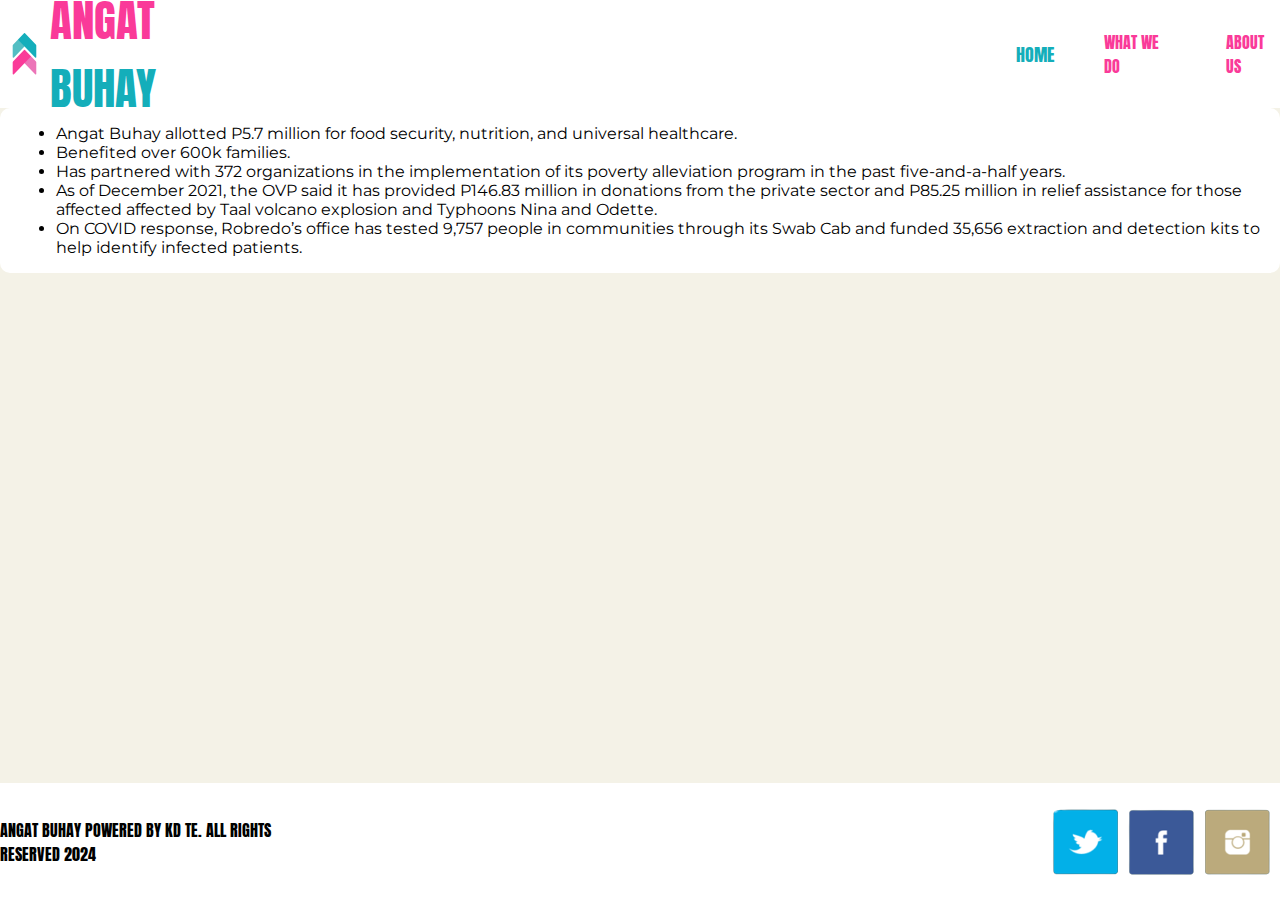
==== p1achievements.html @ 10459612 "Add files via upload" ====
<!DOCTYPE html>
<html lang="en">
<head>
    <meta charset="UTF-8">
    <meta name="viewport" content="width=device-width, initial-scale=1.0">
    <title>ANGAT BUHAY</title>
    <link rel="stylesheet" href="style.css">
    <link href="https://fonts.googleapis.com/css2?family=Anton&display=swap" rel="stylesheet">
    <link href="https://fonts.googleapis.com/css2?family=Montserrat:wght@300&display=swap" rel="stylesheet">
</head>
<body>

    <nav>
        <img src="media/logo.png" height="50">
        <p>ANGAT <span>BUHAY</span></p>

        <div class="dropdown">
            <a href="index.html" id="navclr">HOME</a>
            <div class="dropdown-content">
                <div class="a">
                    <a href="p1background.html">BACKGROUND</a>
                </div>
                <div class="a">
                    <a href="p1achievements.html">ACHIEVEMENTS</a>
                </div>
            </div>
        </div>

        <div class="dropdown">
            <a href="page2.html">WHAT WE DO</a>
            <div class="dropdown-content">
                <div class="a">
                    <a href="page2.html">INITIATIVES</a>
                </div>
                <div class="a">
                    <a href="p2involvement.html">INVOLVEMENT</a>
                </div>
                <div class="a">
                    <a href="page2.html">ACTIVITIES</a>
                </div>
            </div>
        </div>

        <div class="dropdown">
            <a href="page3.html">ABOUT US</a>
            <div class="dropdown-content">
                <div class="a">
                    <a href="page3.html">WHO WE ARE</a>
                </div>
                <div class="a">
                    <a href="page3.html">MISSION</a>
                </div>
                <div class="a">
                    <a href="page3.html">VISION</a>
                </div>
                <div class="a">
                    <a href="page3.html">HOW TO HELP</a>
                </div>
            </div>
        </div>
    </nav>

    <main id="containerachiements">
        <article id="achievements">
            <ul>
                <li>Angat Buhay allotted P5.7 million for food security, nutrition, and universal healthcare.</li>
                <li>Benefited over 600k families.</li>
                <li>Has partnered with 372 organizations in the implementation of its poverty alleviation program in the past five-and-a-half years.</li>
                <li>As of December 2021, the OVP said it has provided P146.83 million in donations from the private sector and P85.25 million in relief assistance for those affected affected by Taal volcano explosion and Typhoons Nina and Odette.</li>
                <li>On COVID response, Robredo’s office has tested 9,757 people in communities through its Swab Cab and funded 35,656 extraction and detection kits to help identify infected patients.</li>
            </ul>
        </article>
    </main>

    <footer>
        <p>ANGAT BUHAY POWERED BY KD TE. ALL RIGHTS RESERVED 2024</p>

        <a href="https://twitter.com/angatbuhay_ph">
            <div class="icon" id="twt"></div>
        </a>
        
        <a href="https://www.facebook.com/angatbuhaypilipinas">
            <div class="icon" id="fb"></div>
        </a>
        
        <a href="https://www.instagram.com/angatbuhay/">
            <div class="icon" id="ig"></div>
        </a>
    </footer>
</body>
</html>
---- style.css ----
* {
    margin: 0;
}

/* fonts */

@import url('https://fonts.googleapis.com/css2?family=Anton&display=swap');
@import url('https://fonts.googleapis.com/css2?family=Montserrat:wght@300&display=swap');

@font-face {
    font-family: Futura;
    src: url(Futura-font/weezerfont.ttf);
}

@font-face {
    font-family: Horizon;
    src: url(Horizon-Font/Horizon.otf);
}

/* applied to all pages */

body {
    background-color: #f4f2e7;
}

/* header */
nav {
    background-color: white;
    font-family: 'Anton', sans-serif;
    display: flex;
    flex-direction: row;
    align-items: center;
    position: relative;
    width: 100%;
    height: 12vh;
    z-index: 5;
}
.dropdown {
    position: relative;
    display: inline-block;
    margin-left: 50px;
}
  
.dropdown-content {
    display: none;
    position: absolute;
    background-color: #f9f9f9;
    box-shadow: 0px 8px 16px 0px rgba(0,0,0,0.2);
    z-index: 1;
}

.a {
    height: 5vh;
    width: 10vw;
}

.a a{
    font-size: 15px;
    color: black;
}

nav p {
    margin-right: 55vw;
    font-size: 5vh;
    color: #fa3a99;
}

nav p span {color: #14aeba;}

.dropdown:hover .dropdown-content {
    display: block;
}

.a:hover {
    background-color: #E8E8E8;
}

nav a{text-decoration: none; color: #fa3a99;}

#navclr {color: #14aeba; font-size: large;}

/* page 1 - banner */
.bannertitle {
    font-family: 'Times New Roman', Times, serif;
    font-style: italic;
    color: #fa3a99;
    font-size: 70px;
    text-align: center;
    padding-top: 30vh;
}

#video {
    width: 100vw;
    height: 100vh;
    object-fit: cover;
    position: fixed;
    z-index:-1; 
}

/* page 1 - background */

.background {
    display: flex;
    align-items: center;
    justify-content: center;
    padding-top: 0.1em;
    /*display: grid;
    align-items: center; 
    grid-template-columns: 1fr 1fr 0.1fr;
    column-gap: 5px;
    padding: 1em; */
}

#picbg {
    padding: 3em;
    /*padding-right: 20px;
    display: flex;
    justify-content: right;*/
}

#txtbg {
    font-size: xx-large;
    padding-left: 20px;
    /* display: flex;
    justify-content: left;*/
    font-family: Futura;
}

/* page 1 - achievements */

#achievements{
    padding: 1em;
    background-color: white; 
    border-radius: 10px; 
    font-family: 'Montserrat', sans-serif;
}

/* page 2 - initiatives */
#initiatives {
    background: url(media/image.png);
    width: 100vw;
    height: 100vh;
    object-fit: cover;
    position: fixed;
}

.titleinitiatives {
    text-align: center;
    background-color: #14aeba;
    color: white;
    width: 20vw;
    height: 5vh;
    border-radius: 10px;
    padding: 0.5em;
    font-family: Horizon;
    font-size: xx-large;
    margin-left: 10px;
}

.txtinitiatives {
    font-family: Futura; 
    color: white; 
    font-size: 5vh;
    margin-top: 5vh;
    margin-left: 4vw;
    margin-right: 40vw;
}

/* page 2 - involvement */

.picinvolvement {}

/* footer */

footer {
    background-color: white;
    font-family: "Anton", sans-serif;
    font-weight: 400;
    font-style: normal;
    display: flex;
    flex-direction: row;
    align-items: center;
    position: fixed;
    bottom: 0;
    width: 100%;
    height: 13vh;
    z-index: 5;
}

footer p {margin-right: 60vw;}

.icon {
    background: url(media/sprite.png) no-repeat;
	width: 66px;
	height: 66px;
    margin-right: 10px;
}

#twt {background-position: -66px -72px;}
#ig {background-position: -290px -221px;}
#fb {background-position: -439px -146px;}

@media (orientation: portrait)
{
    body {flex-direction: column;}
}
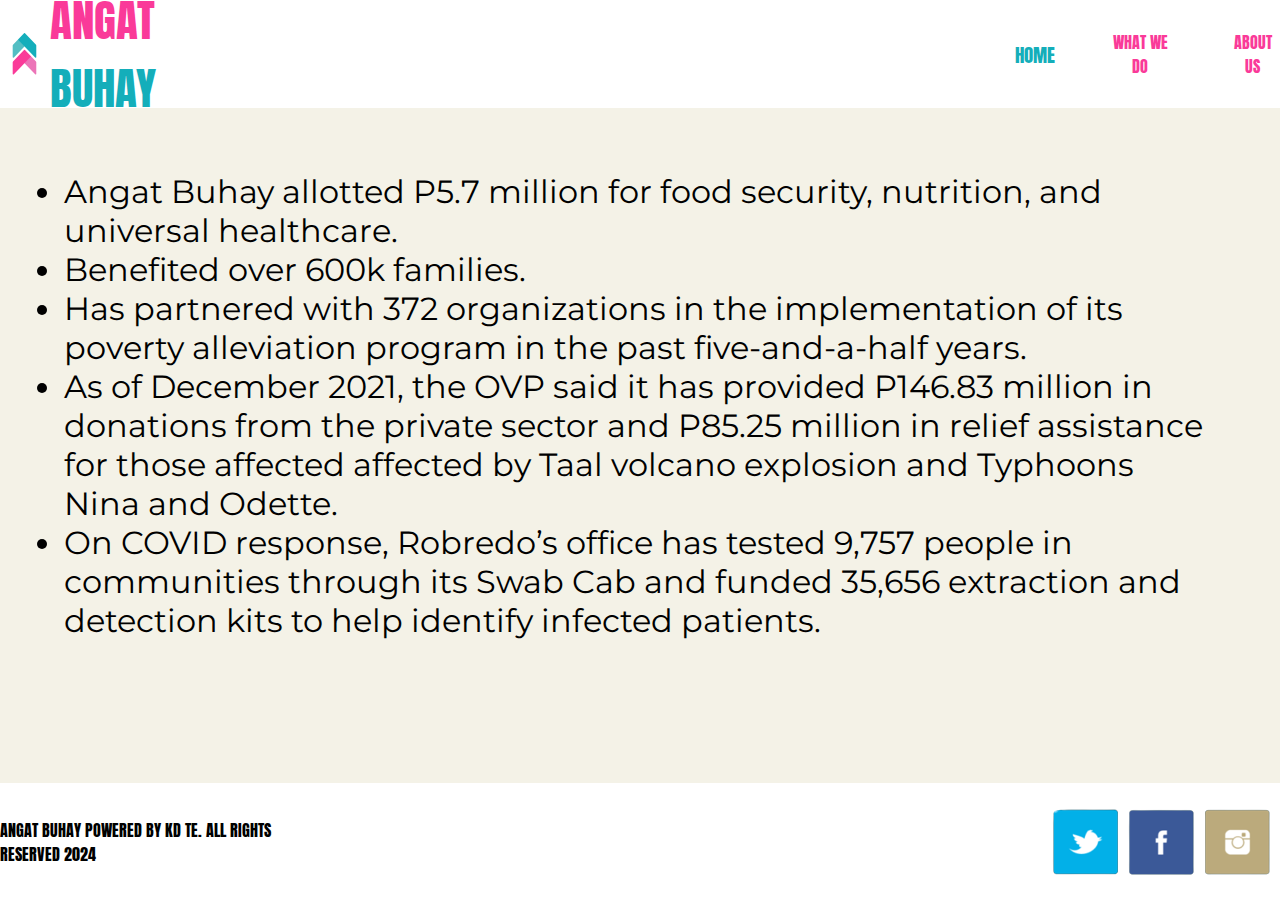
==== commit 69a14002: "Add files via upload" ====
--- a/p1achievements.html
+++ b/p1achievements.html
@@ -36,7 +36,7 @@
                     <a href="p2involvement.html">INVOLVEMENT</a>
                 </div>
                 <div class="a">
-                    <a href="page2.html">ACTIVITIES</a>
+                    <a href="p2activities.html">ACTIVITIES</a>
                 </div>
             </div>
         </div>
@@ -48,28 +48,28 @@
                     <a href="page3.html">WHO WE ARE</a>
                 </div>
                 <div class="a">
-                    <a href="page3.html">MISSION</a>
+                    <a href="p3ms.html">MISSION</a>
                 </div>
                 <div class="a">
-                    <a href="page3.html">VISION</a>
+                    <a href="p3ms.html">VISION</a>
                 </div>
                 <div class="a">
-                    <a href="page3.html">HOW TO HELP</a>
+                    <a href="p3h2h.html">HOW TO HELP</a>
                 </div>
             </div>
         </div>
     </nav>
 
-    <main id="containerachiements">
-        <article id="achievements">
-            <ul>
+    <main>
+        <section>
+            <ul id="achievements">
                 <li>Angat Buhay allotted P5.7 million for food security, nutrition, and universal healthcare.</li>
                 <li>Benefited over 600k families.</li>
                 <li>Has partnered with 372 organizations in the implementation of its poverty alleviation program in the past five-and-a-half years.</li>
                 <li>As of December 2021, the OVP said it has provided P146.83 million in donations from the private sector and P85.25 million in relief assistance for those affected affected by Taal volcano explosion and Typhoons Nina and Odette.</li>
                 <li>On COVID response, Robredo’s office has tested 9,757 people in communities through its Swab Cab and funded 35,656 extraction and detection kits to help identify infected patients.</li>
             </ul>
-        </article>
+        </section>
     </main>
 
     <footer>
--- a/style.css
+++ b/style.css
@@ -39,6 +39,7 @@
     position: relative;
     display: inline-block;
     margin-left: 50px;
+    text-align: center;
 }
   
 .dropdown-content {
@@ -51,7 +52,7 @@
 
 .a {
     height: 5vh;
-    width: 10vw;
+    width: 8vw;
 }
 
 .a a{
@@ -77,7 +78,7 @@
 
 nav a{text-decoration: none; color: #fa3a99;}
 
-#navclr {color: #14aeba; font-size: large;}
+#navclr {color: #14aeba; font-size: larger;}
 
 /* page 1 - banner */
 .bannertitle {
@@ -129,9 +130,8 @@
 /* page 1 - achievements */
 
 #achievements{
-    padding: 1em;
-    background-color: white; 
-    border-radius: 10px; 
+    font-size: xx-large;
+    padding: 2em;
     font-family: 'Montserrat', sans-serif;
 }
 
@@ -139,9 +139,8 @@
 #initiatives {
     background: url(media/image.png);
     width: 100vw;
-    height: 100vh;
-    object-fit: cover;
-    position: fixed;
+    height: 80vh;
+    background-size: 100%;
 }
 
 .titleinitiatives {
@@ -167,8 +166,137 @@
 }
 
 /* page 2 - involvement */
-
-.picinvolvement {}
+.involvement {
+    display: flex;
+    align-items: center;
+}
+
+.titleinvolvement {
+    text-align: center;
+    background-color: #14aeba;
+    color: white;
+    width: 25vw;
+    height: 5vh;
+    border-radius: 10px;
+    padding: 0.5em;
+    font-family: Horizon;
+    font-size: xx-large;
+    margin-left: 2vw;
+    margin-top: 3vh;
+}
+
+.picinvolvement {
+    display: flex;
+    justify-content: flex-end;
+    padding-right: 10vw;
+}
+
+.picinvolvement img {box-shadow: 2px 1px 10px black;}
+
+.txtinvolvement {
+    font-family: Futura;
+    font-size: xx-large;
+    display: flex;
+    justify-content: flex-start;
+    padding: 1.5em;
+}
+
+/* page 2 - activities */
+
+.fullscreen23 {
+    background-image: url(media/activity.png);
+    background-size: 100%;
+    height: 100vh;
+    background-position: 0.5vw;
+
+}
+
+.activity {
+    display: flex;
+    flex-direction: row;
+    align-items: center;
+    padding-top: 3vh;
+}
+
+#picact img {box-shadow: 2px 1px 10px black;}
+#picact {padding-left: 3vw;}
+
+#txtact {
+    text-align: right;
+    font-size: xx-large;
+    font-family: Futura;
+    display: flex;
+    align-content: center;
+    padding-right: 3vw;
+    padding-left: 5vw;
+}
+
+/* page 3 - who we are */
+
+#wwa {
+    background-image: url(media/wwa.png);
+    background-size: 75%;
+    height: 100vh;
+    background-position-y: 0.1vh;
+    background-position-x: 12vw;
+}
+
+#wwatitle {font-family: Horizon; text-align: center; font-size: xx-large;
+    padding-top: 5vh;
+}
+
+#wwatxt {font-family: Futura; text-align: center; font-size: 4vh; 
+    padding-right: 10em;
+    padding-left: 10em;
+    padding-top: 10vh;
+}
+
+/* page 3 - mission & vision */
+/*.v_line {
+    border-left: 1px solid rgb(0, 0, 0);
+    height: 500px;
+    margin: 0 auto;
+    width: 2px;
+} */
+
+.ms {font-family: Horizon; font-size: larger;}
+#ms {font-family: Futura; font-size: large;}
+
+#mission {
+    display: flex;
+    flex-direction: column;
+    justify-content: flex-start;
+    padding-top: 5em;
+    padding-right: 50em;
+    padding-left: 2em;
+}
+
+#vision {
+    display: flex;
+    flex-direction: column;
+    justify-content: flex-end;
+    padding-left: 50em;
+}
+
+#vision .ms {padding-top: 2em; text-align: center;}
+#mission .ms {padding-bottom: 2em; text-align: center;}
+
+/* page 3 - how to help */
+
+#share {font-family: Horizon; font-size: xx-large; text-align: center; padding-top: 2vh;}
+#bayanihan {color:#fa3a99;}
+#spirit {color: #14aeba;}
+#email {text-decoration: underline;}
+
+.contact {
+    font-family: Futura;
+    font-size: xx-large;
+    padding-left: 2vw;
+}
+
+#partner {color: #14aeba;}
+#contribute {color: #fa3a99;}
+#volunteer {color: #CB6CE6;}
 
 /* footer */
 
